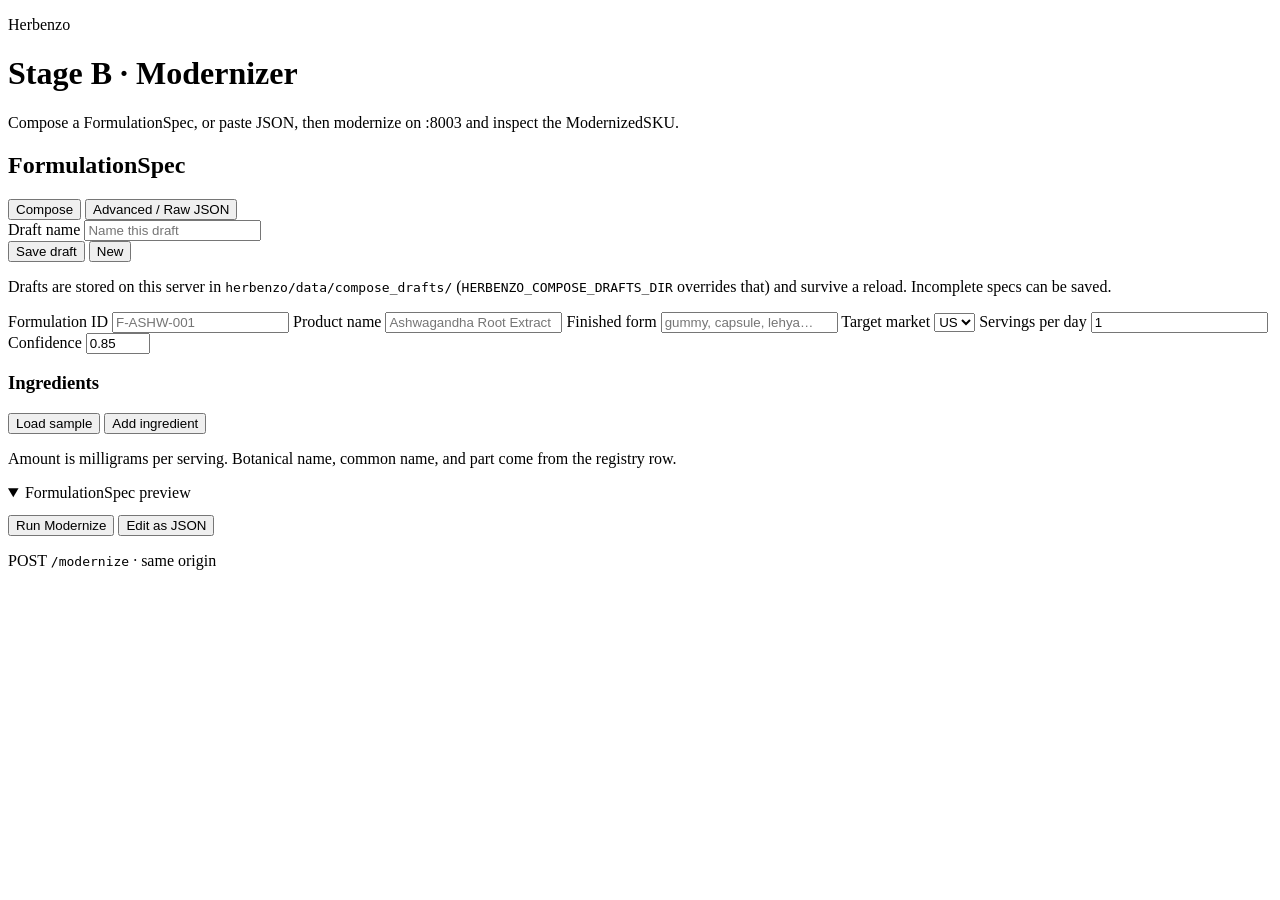
==== herbenzo/static/index.html @ 01990137 "Add a Stage B compose form and file-backed drafts. Humans can build a FormulationSpec from the regis" ====
<!DOCTYPE html>
<html lang="en">
<head>
  <meta charset="utf-8" />
  <meta name="viewport" content="width=device-width, initial-scale=1" />
  <title>Herbenzo · Stage B Modernizer</title>
  <link rel="preconnect" href="https://fonts.googleapis.com" />
  <link rel="preconnect" href="https://fonts.gstatic.com" crossorigin />
  <link href="https://fonts.googleapis.com/css2?family=Literata:opsz,wght@7..72,500;7..72,700&family=Sora:wght@400;500;600&display=swap" rel="stylesheet" />
  <link rel="stylesheet" href="/static/styles.css" />
</head>
<body>
  <div class="atmosphere" aria-hidden="true"></div>
  <main class="shell">
    <header class="brand">
      <p class="brand-mark">Herbenzo</p>
      <h1>Stage B · Modernizer</h1>
      <p class="lede">Compose a FormulationSpec, or paste JSON, then modernize on :8003 and inspect the ModernizedSKU.</p>
    </header>

    <section class="input-panel" aria-labelledby="input-heading">
      <div class="panel-head">
        <h2 id="input-heading">FormulationSpec</h2>
        <div class="mode-tabs" role="tablist" aria-label="How to provide a FormulationSpec">
          <button type="button" class="tab" id="tab-compose" role="tab" aria-selected="true" aria-controls="compose-panel">Compose</button>
          <button type="button" class="tab" id="tab-raw" role="tab" aria-selected="false" aria-controls="raw-panel">Advanced / Raw JSON</button>
        </div>
      </div>

      <div id="compose-panel" role="tabpanel" aria-labelledby="tab-compose">
        <div class="draft-bar">
          <label class="field draft-name">
            Draft name
            <input id="draft-name" type="text" maxlength="120" autocomplete="off" placeholder="Name this draft" />
          </label>
          <div class="actions">
            <button type="button" class="ghost" id="save-draft">Save draft</button>
            <button type="button" class="ghost" id="new-draft">New</button>
          </div>
        </div>
        <p class="hint">Drafts are stored on this server in <code>herbenzo/data/compose_drafts/</code> (<code>HERBENZO_COMPOSE_DRAFTS_DIR</code> overrides that) and survive a reload. Incomplete specs can be saved.</p>
        <div id="draft-list" class="draft-list" aria-live="polite"></div>

        <div class="field-grid">
          <label class="field">
            Formulation ID
            <input id="formulation-id" type="text" autocomplete="off" placeholder="F-ASHW-001" />
          </label>
          <label class="field">
            Product name
            <input id="product-name" type="text" autocomplete="off" placeholder="Ashwagandha Root Extract" />
          </label>
          <label class="field">
            Finished form
            <input id="dosage-form" type="text" list="dosage-presets" autocomplete="off" placeholder="gummy, capsule, lehya…" />
            <datalist id="dosage-presets">
              <option value="gummy"></option>
              <option value="capsule"></option>
              <option value="tablet"></option>
              <option value="powder"></option>
              <option value="syrup"></option>
              <option value="drink"></option>
              <option value="softgel"></option>
              <option value="oil"></option>
              <option value="tea"></option>
              <option value="lehya"></option>
              <option value="churna"></option>
              <option value="kwath"></option>
              <option value="avaleha"></option>
              <option value="gutika"></option>
            </datalist>
          </label>
          <label class="field">
            Target market
            <select id="target-market">
              <option value="US">US</option>
              <option value="EU">EU</option>
              <option value="NZ">NZ</option>
              <option value="AU">AU</option>
              <option value="IN">IN</option>
              <option value="UK">UK</option>
              <option value="CA">CA</option>
            </select>
          </label>
          <label class="field">
            Servings per day
            <input id="servings" type="number" min="1" step="1" inputmode="numeric" value="1" />
          </label>
          <label class="field">
            Confidence
            <input id="confidence" type="number" min="0" max="1" step="0.01" inputmode="decimal" value="0.85" />
          </label>
        </div>

        <div class="subhead">
          <h3>Ingredients</h3>
          <div class="actions">
            <button type="button" class="ghost" id="load-sample-compose">Load sample</button>
            <button type="button" class="ghost" id="add-ingredient">Add ingredient</button>
          </div>
        </div>
        <p class="hint">Amount is milligrams per serving. Botanical name, common name, and part come from the registry row.</p>
        <div id="ingredient-editors" class="ing-editors"></div>

        <details class="raw preview" open>
          <summary>FormulationSpec preview</summary>
          <pre id="spec-preview"></pre>
        </details>

        <div class="run-row">
          <button type="button" class="primary" id="compose-run">Run Modernize</button>
          <button type="button" class="ghost" id="edit-json">Edit as JSON</button>
          <p class="hint">POST <code>/modernize</code> · same origin</p>
        </div>
      </div>

      <div id="raw-panel" role="tabpanel" aria-labelledby="tab-raw" hidden>
        <div class="actions raw-actions">
          <button type="button" class="ghost" id="load-sample">Load sample</button>
          <label class="ghost file-btn">
            Upload JSON
            <input type="file" id="file-input" accept=".json,application/json" hidden />
          </label>
        </div>
        <textarea id="spec-input" spellcheck="false" rows="16" aria-label="FormulationSpec JSON"></textarea>
        <div class="run-row">
          <button type="button" class="primary" id="run-btn">Modernize</button>
          <p class="hint">POST <code>/modernize</code> · same origin</p>
        </div>
      </div>
    </section>

    <section class="status-panel" id="status-panel" hidden aria-live="polite">
      <p id="status-text"></p>
    </section>

    <section class="result-panel" id="result-panel" hidden aria-labelledby="result-heading">
      <div class="panel-head">
        <h2 id="result-heading">ModernizedSKU</h2>
        <p class="meta" id="result-meta"></p>
      </div>
      <div id="advisory-banner" class="advisory-banner" hidden></div>
      <div id="sku-summary" class="sku-summary"></div>
      <div id="ingredient-cards" class="ingredient-list"></div>
      <details class="raw">
        <summary>Raw JSON</summary>
        <pre id="raw-json"></pre>
      </details>
    </section>
  </main>
  <script src="/static/app.js"></script>
</body>
</html>
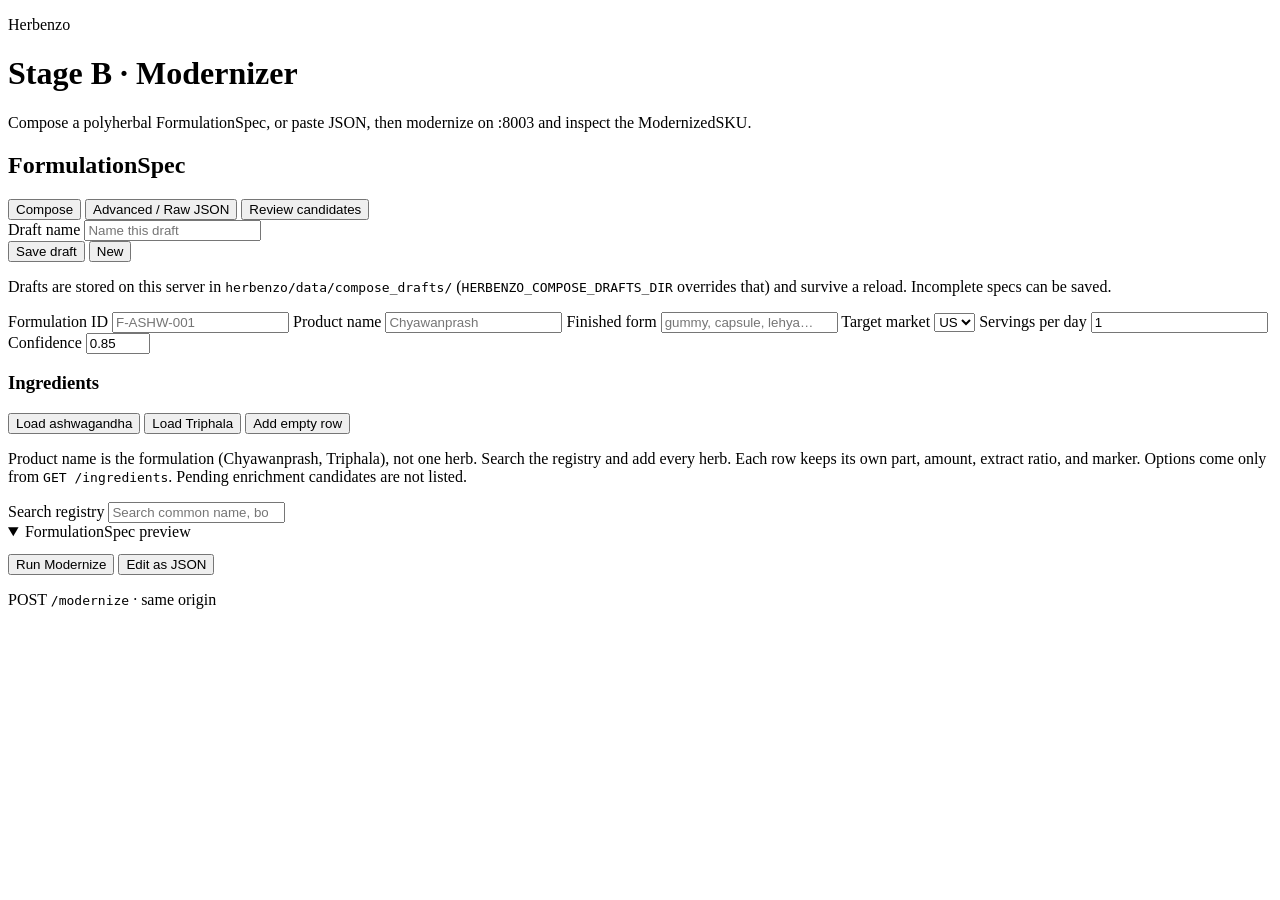
==== commit 37eb20ff: "Add gated ingredient enrichment and a polyherbal compose picker. Pending NCBI/PubChem candidates sta" ====
--- a/herbenzo/static/index.html
+++ b/herbenzo/static/index.html
@@ -15,7 +15,7 @@
     <header class="brand">
       <p class="brand-mark">Herbenzo</p>
       <h1>Stage B · Modernizer</h1>
-      <p class="lede">Compose a FormulationSpec, or paste JSON, then modernize on :8003 and inspect the ModernizedSKU.</p>
+      <p class="lede">Compose a polyherbal FormulationSpec, or paste JSON, then modernize on :8003 and inspect the ModernizedSKU.</p>
     </header>
 
     <section class="input-panel" aria-labelledby="input-heading">
@@ -24,6 +24,7 @@
         <div class="mode-tabs" role="tablist" aria-label="How to provide a FormulationSpec">
           <button type="button" class="tab" id="tab-compose" role="tab" aria-selected="true" aria-controls="compose-panel">Compose</button>
           <button type="button" class="tab" id="tab-raw" role="tab" aria-selected="false" aria-controls="raw-panel">Advanced / Raw JSON</button>
+          <button type="button" class="tab" id="tab-review" role="tab" aria-selected="false" aria-controls="review-panel">Review candidates</button>
         </div>
       </div>
 
@@ -48,7 +49,7 @@
           </label>
           <label class="field">
             Product name
-            <input id="product-name" type="text" autocomplete="off" placeholder="Ashwagandha Root Extract" />
+            <input id="product-name" type="text" autocomplete="off" placeholder="Chyawanprash" />
           </label>
           <label class="field">
             Finished form
@@ -95,11 +96,20 @@
         <div class="subhead">
           <h3>Ingredients</h3>
           <div class="actions">
-            <button type="button" class="ghost" id="load-sample-compose">Load sample</button>
-            <button type="button" class="ghost" id="add-ingredient">Add ingredient</button>
+            <button type="button" class="ghost" id="load-sample-compose">Load ashwagandha</button>
+            <button type="button" class="ghost" id="load-triphala">Load Triphala</button>
+            <button type="button" class="ghost" id="add-ingredient">Add empty row</button>
           </div>
         </div>
-        <p class="hint">Amount is milligrams per serving. Botanical name, common name, and part come from the registry row.</p>
+        <p class="hint">Product name is the formulation (Chyawanprash, Triphala), not one herb. Search the registry and add every herb. Each row keeps its own part, amount, extract ratio, and marker. Options come only from <code>GET /ingredients</code>. Pending enrichment candidates are not listed.</p>
+        <div class="picker">
+          <label class="field">
+            Search registry
+            <input id="ingredient-search" type="search" placeholder="Search common name, botanical name, or HB id" autocomplete="off" />
+          </label>
+          <ul id="ingredient-suggest" class="suggest" hidden></ul>
+          <div id="ingredient-chips" class="chips" aria-live="polite"></div>
+        </div>
         <div id="ingredient-editors" class="ing-editors"></div>
 
         <details class="raw preview" open>
@@ -112,6 +122,26 @@
           <button type="button" class="ghost" id="edit-json">Edit as JSON</button>
           <p class="hint">POST <code>/modernize</code> · same origin</p>
         </div>
+      </div>
+
+      <div id="review-panel" role="tabpanel" aria-labelledby="tab-review" hidden>
+        <p class="hint">Propose a species, then approve or reject the evidence bundle. Approval writes a curated <code>HB-*</code> row. Until then the herb is absent from the Compose picker and Stage B returns 422.</p>
+        <div class="field-grid">
+          <label class="field">
+            Species or common name
+            <input id="enrich-query" type="text" autocomplete="off" placeholder="Bacopa monnieri" />
+          </label>
+          <label class="field">
+            Part (optional)
+            <input id="enrich-part" type="text" autocomplete="off" placeholder="herb" />
+          </label>
+        </div>
+        <div class="run-row">
+          <button type="button" class="primary" id="enrich-propose">Propose candidate</button>
+          <button type="button" class="ghost" id="enrich-refresh">Refresh list</button>
+        </div>
+        <div id="candidate-list" class="candidate-list"></div>
+        <div id="candidate-detail" class="candidate-detail"></div>
       </div>
 
       <div id="raw-panel" role="tabpanel" aria-labelledby="tab-raw" hidden>
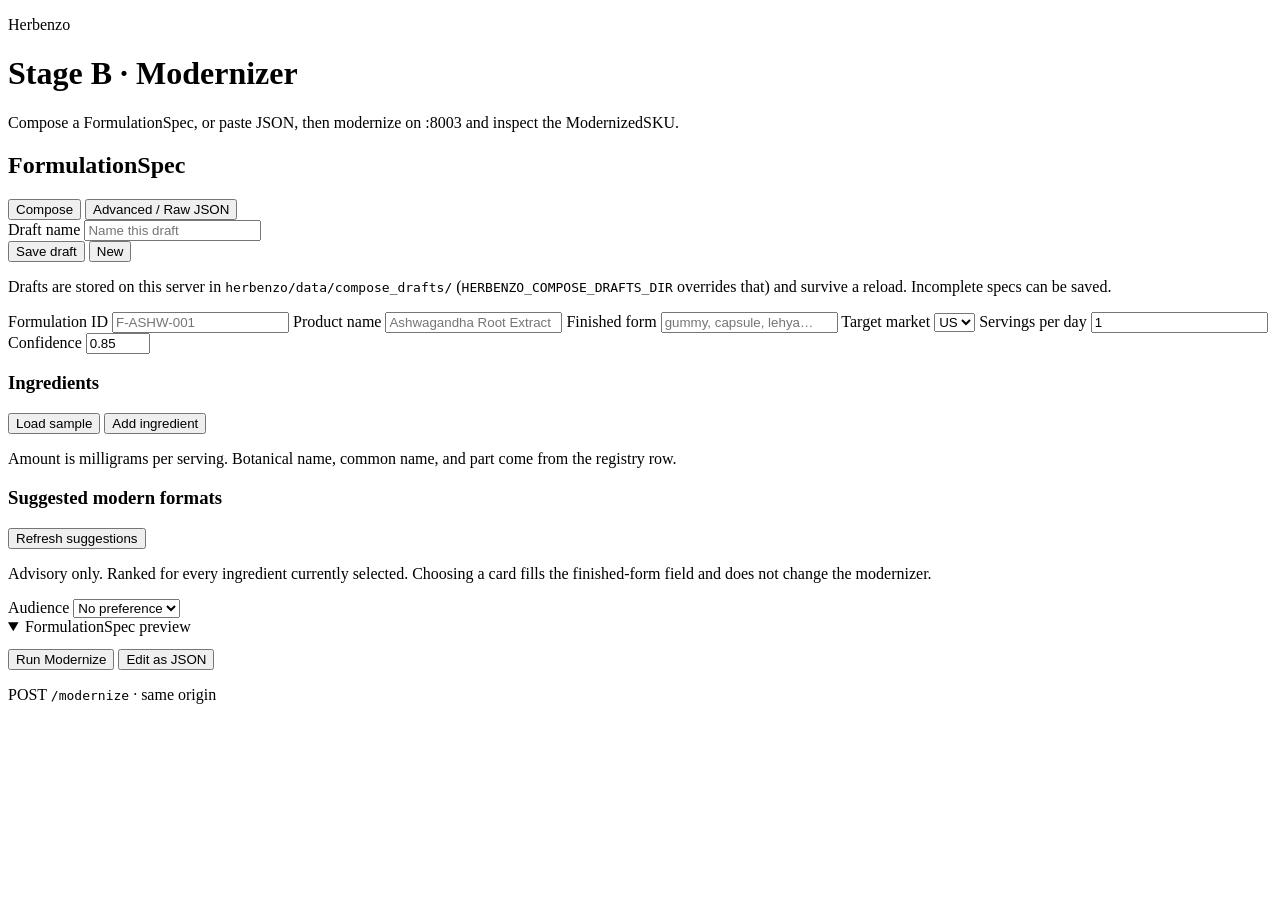
==== commit f453a2e8: "Add advisory modern format suggestions for Stage B. Rank textbook and market finished formats from a" ====
--- a/herbenzo/static/index.html
+++ b/herbenzo/static/index.html
@@ -8,6 +8,7 @@
   <link rel="preconnect" href="https://fonts.gstatic.com" crossorigin />
   <link href="https://fonts.googleapis.com/css2?family=Literata:opsz,wght@7..72,500;7..72,700&family=Sora:wght@400;500;600&display=swap" rel="stylesheet" />
   <link rel="stylesheet" href="/static/styles.css" />
+  <link rel="stylesheet" href="/static/format_suggestions.css" />
 </head>
 <body>
   <div class="atmosphere" aria-hidden="true"></div>
@@ -15,7 +16,7 @@
     <header class="brand">
       <p class="brand-mark">Herbenzo</p>
       <h1>Stage B · Modernizer</h1>
-      <p class="lede">Compose a polyherbal FormulationSpec, or paste JSON, then modernize on :8003 and inspect the ModernizedSKU.</p>
+      <p class="lede">Compose a FormulationSpec, or paste JSON, then modernize on :8003 and inspect the ModernizedSKU.</p>
     </header>
 
     <section class="input-panel" aria-labelledby="input-heading">
@@ -24,7 +25,6 @@
         <div class="mode-tabs" role="tablist" aria-label="How to provide a FormulationSpec">
           <button type="button" class="tab" id="tab-compose" role="tab" aria-selected="true" aria-controls="compose-panel">Compose</button>
           <button type="button" class="tab" id="tab-raw" role="tab" aria-selected="false" aria-controls="raw-panel">Advanced / Raw JSON</button>
-          <button type="button" class="tab" id="tab-review" role="tab" aria-selected="false" aria-controls="review-panel">Review candidates</button>
         </div>
       </div>
 
@@ -49,7 +49,7 @@
           </label>
           <label class="field">
             Product name
-            <input id="product-name" type="text" autocomplete="off" placeholder="Chyawanprash" />
+            <input id="product-name" type="text" autocomplete="off" placeholder="Ashwagandha Root Extract" />
           </label>
           <label class="field">
             Finished form
@@ -96,21 +96,31 @@
         <div class="subhead">
           <h3>Ingredients</h3>
           <div class="actions">
-            <button type="button" class="ghost" id="load-sample-compose">Load ashwagandha</button>
-            <button type="button" class="ghost" id="load-triphala">Load Triphala</button>
-            <button type="button" class="ghost" id="add-ingredient">Add empty row</button>
+            <button type="button" class="ghost" id="load-sample-compose">Load sample</button>
+            <button type="button" class="ghost" id="add-ingredient">Add ingredient</button>
           </div>
         </div>
-        <p class="hint">Product name is the formulation (Chyawanprash, Triphala), not one herb. Search the registry and add every herb. Each row keeps its own part, amount, extract ratio, and marker. Options come only from <code>GET /ingredients</code>. Pending enrichment candidates are not listed.</p>
-        <div class="picker">
-          <label class="field">
-            Search registry
-            <input id="ingredient-search" type="search" placeholder="Search common name, botanical name, or HB id" autocomplete="off" />
+        <p class="hint">Amount is milligrams per serving. Botanical name, common name, and part come from the registry row.</p>
+        <div id="ingredient-editors" class="ing-editors"></div>
+
+        <section id="format-suggestions" class="format-suggestions" aria-labelledby="format-suggestions-heading">
+          <div class="subhead">
+            <h3 id="format-suggestions-heading">Suggested modern formats</h3>
+            <button type="button" class="ghost" id="refresh-formats">Refresh suggestions</button>
+          </div>
+          <p class="hint">Advisory only. Ranked for every ingredient currently selected. Choosing a card fills the finished-form field and does not change the modernizer.</p>
+          <label class="field format-audience">
+            Audience
+            <select id="format-audience">
+              <option value="">No preference</option>
+              <option value="kids">Kids</option>
+              <option value="teens">Teens</option>
+              <option value="adults">Adults</option>
+              <option value="elderly">Elderly</option>
+            </select>
           </label>
-          <ul id="ingredient-suggest" class="suggest" hidden></ul>
-          <div id="ingredient-chips" class="chips" aria-live="polite"></div>
-        </div>
-        <div id="ingredient-editors" class="ing-editors"></div>
+          <div id="format-suggestion-cards" class="format-cards" aria-live="polite"></div>
+        </section>
 
         <details class="raw preview" open>
           <summary>FormulationSpec preview</summary>
@@ -122,26 +132,6 @@
           <button type="button" class="ghost" id="edit-json">Edit as JSON</button>
           <p class="hint">POST <code>/modernize</code> · same origin</p>
         </div>
-      </div>
-
-      <div id="review-panel" role="tabpanel" aria-labelledby="tab-review" hidden>
-        <p class="hint">Propose a species, then approve or reject the evidence bundle. Approval writes a curated <code>HB-*</code> row. Until then the herb is absent from the Compose picker and Stage B returns 422.</p>
-        <div class="field-grid">
-          <label class="field">
-            Species or common name
-            <input id="enrich-query" type="text" autocomplete="off" placeholder="Bacopa monnieri" />
-          </label>
-          <label class="field">
-            Part (optional)
-            <input id="enrich-part" type="text" autocomplete="off" placeholder="herb" />
-          </label>
-        </div>
-        <div class="run-row">
-          <button type="button" class="primary" id="enrich-propose">Propose candidate</button>
-          <button type="button" class="ghost" id="enrich-refresh">Refresh list</button>
-        </div>
-        <div id="candidate-list" class="candidate-list"></div>
-        <div id="candidate-detail" class="candidate-detail"></div>
       </div>
 
       <div id="raw-panel" role="tabpanel" aria-labelledby="tab-raw" hidden>
@@ -179,5 +169,6 @@
     </section>
   </main>
   <script src="/static/app.js"></script>
+  <script src="/static/format_suggestions.js"></script>
 </body>
 </html>
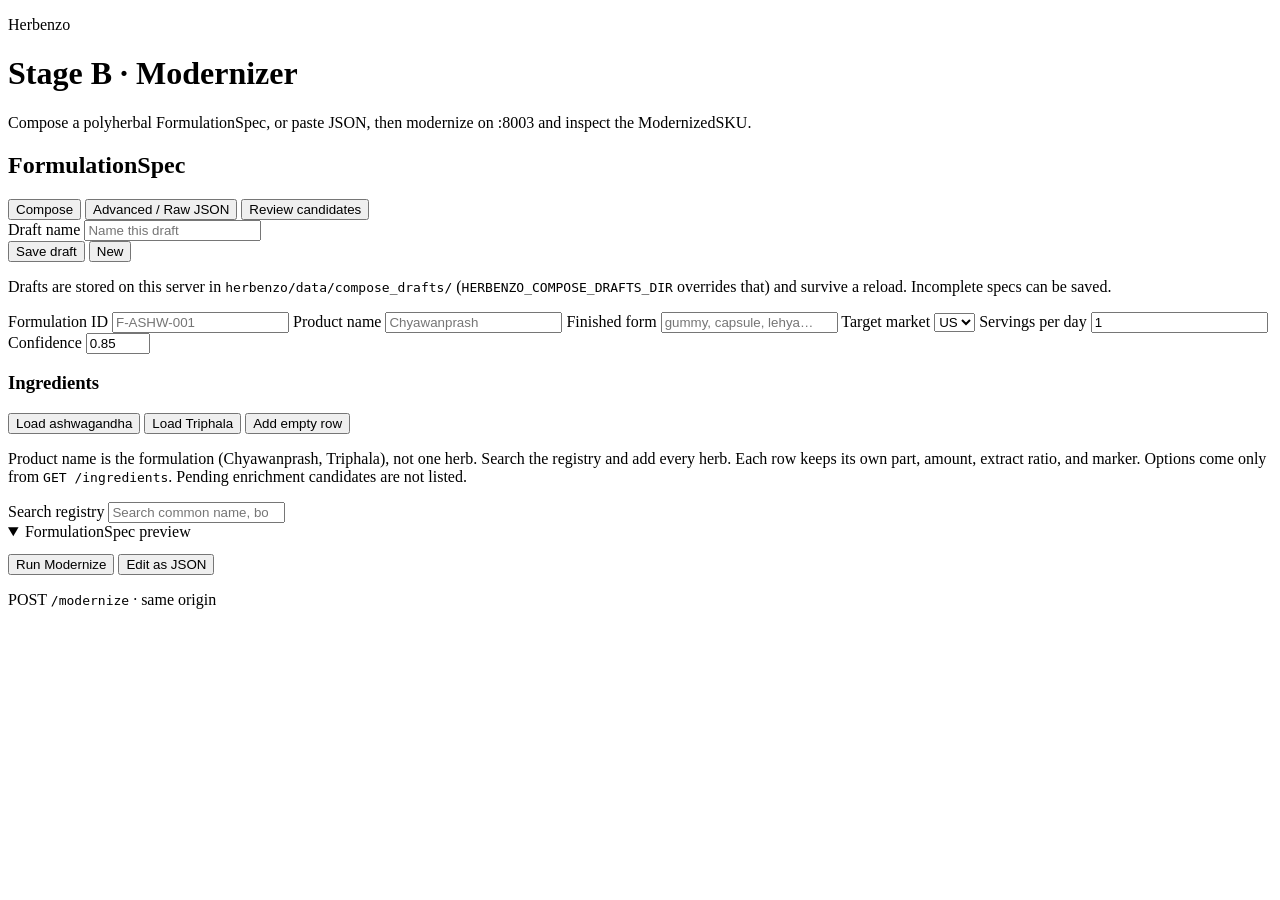
==== commit bec63a12: "Merge branch 'cursor/ingredient-enrichment-7294' into cursor/integration-2026-10-06-de0a NCBI/PubChe" ====
--- a/herbenzo/static/index.html
+++ b/herbenzo/static/index.html
@@ -8,7 +8,6 @@
   <link rel="preconnect" href="https://fonts.gstatic.com" crossorigin />
   <link href="https://fonts.googleapis.com/css2?family=Literata:opsz,wght@7..72,500;7..72,700&family=Sora:wght@400;500;600&display=swap" rel="stylesheet" />
   <link rel="stylesheet" href="/static/styles.css" />
-  <link rel="stylesheet" href="/static/format_suggestions.css" />
 </head>
 <body>
   <div class="atmosphere" aria-hidden="true"></div>
@@ -16,7 +15,7 @@
     <header class="brand">
       <p class="brand-mark">Herbenzo</p>
       <h1>Stage B · Modernizer</h1>
-      <p class="lede">Compose a FormulationSpec, or paste JSON, then modernize on :8003 and inspect the ModernizedSKU.</p>
+      <p class="lede">Compose a polyherbal FormulationSpec, or paste JSON, then modernize on :8003 and inspect the ModernizedSKU.</p>
     </header>
 
     <section class="input-panel" aria-labelledby="input-heading">
@@ -25,6 +24,7 @@
         <div class="mode-tabs" role="tablist" aria-label="How to provide a FormulationSpec">
           <button type="button" class="tab" id="tab-compose" role="tab" aria-selected="true" aria-controls="compose-panel">Compose</button>
           <button type="button" class="tab" id="tab-raw" role="tab" aria-selected="false" aria-controls="raw-panel">Advanced / Raw JSON</button>
+          <button type="button" class="tab" id="tab-review" role="tab" aria-selected="false" aria-controls="review-panel">Review candidates</button>
         </div>
       </div>
 
@@ -49,7 +49,7 @@
           </label>
           <label class="field">
             Product name
-            <input id="product-name" type="text" autocomplete="off" placeholder="Ashwagandha Root Extract" />
+            <input id="product-name" type="text" autocomplete="off" placeholder="Chyawanprash" />
           </label>
           <label class="field">
             Finished form
@@ -96,31 +96,21 @@
         <div class="subhead">
           <h3>Ingredients</h3>
           <div class="actions">
-            <button type="button" class="ghost" id="load-sample-compose">Load sample</button>
-            <button type="button" class="ghost" id="add-ingredient">Add ingredient</button>
+            <button type="button" class="ghost" id="load-sample-compose">Load ashwagandha</button>
+            <button type="button" class="ghost" id="load-triphala">Load Triphala</button>
+            <button type="button" class="ghost" id="add-ingredient">Add empty row</button>
           </div>
         </div>
-        <p class="hint">Amount is milligrams per serving. Botanical name, common name, and part come from the registry row.</p>
+        <p class="hint">Product name is the formulation (Chyawanprash, Triphala), not one herb. Search the registry and add every herb. Each row keeps its own part, amount, extract ratio, and marker. Options come only from <code>GET /ingredients</code>. Pending enrichment candidates are not listed.</p>
+        <div class="picker">
+          <label class="field">
+            Search registry
+            <input id="ingredient-search" type="search" placeholder="Search common name, botanical name, or HB id" autocomplete="off" />
+          </label>
+          <ul id="ingredient-suggest" class="suggest" hidden></ul>
+          <div id="ingredient-chips" class="chips" aria-live="polite"></div>
+        </div>
         <div id="ingredient-editors" class="ing-editors"></div>
-
-        <section id="format-suggestions" class="format-suggestions" aria-labelledby="format-suggestions-heading">
-          <div class="subhead">
-            <h3 id="format-suggestions-heading">Suggested modern formats</h3>
-            <button type="button" class="ghost" id="refresh-formats">Refresh suggestions</button>
-          </div>
-          <p class="hint">Advisory only. Ranked for every ingredient currently selected. Choosing a card fills the finished-form field and does not change the modernizer.</p>
-          <label class="field format-audience">
-            Audience
-            <select id="format-audience">
-              <option value="">No preference</option>
-              <option value="kids">Kids</option>
-              <option value="teens">Teens</option>
-              <option value="adults">Adults</option>
-              <option value="elderly">Elderly</option>
-            </select>
-          </label>
-          <div id="format-suggestion-cards" class="format-cards" aria-live="polite"></div>
-        </section>
 
         <details class="raw preview" open>
           <summary>FormulationSpec preview</summary>
@@ -132,6 +122,26 @@
           <button type="button" class="ghost" id="edit-json">Edit as JSON</button>
           <p class="hint">POST <code>/modernize</code> · same origin</p>
         </div>
+      </div>
+
+      <div id="review-panel" role="tabpanel" aria-labelledby="tab-review" hidden>
+        <p class="hint">Propose a species, then approve or reject the evidence bundle. Approval writes a curated <code>HB-*</code> row. Until then the herb is absent from the Compose picker and Stage B returns 422.</p>
+        <div class="field-grid">
+          <label class="field">
+            Species or common name
+            <input id="enrich-query" type="text" autocomplete="off" placeholder="Bacopa monnieri" />
+          </label>
+          <label class="field">
+            Part (optional)
+            <input id="enrich-part" type="text" autocomplete="off" placeholder="herb" />
+          </label>
+        </div>
+        <div class="run-row">
+          <button type="button" class="primary" id="enrich-propose">Propose candidate</button>
+          <button type="button" class="ghost" id="enrich-refresh">Refresh list</button>
+        </div>
+        <div id="candidate-list" class="candidate-list"></div>
+        <div id="candidate-detail" class="candidate-detail"></div>
       </div>
 
       <div id="raw-panel" role="tabpanel" aria-labelledby="tab-raw" hidden>
@@ -169,6 +179,5 @@
     </section>
   </main>
   <script src="/static/app.js"></script>
-  <script src="/static/format_suggestions.js"></script>
 </body>
 </html>
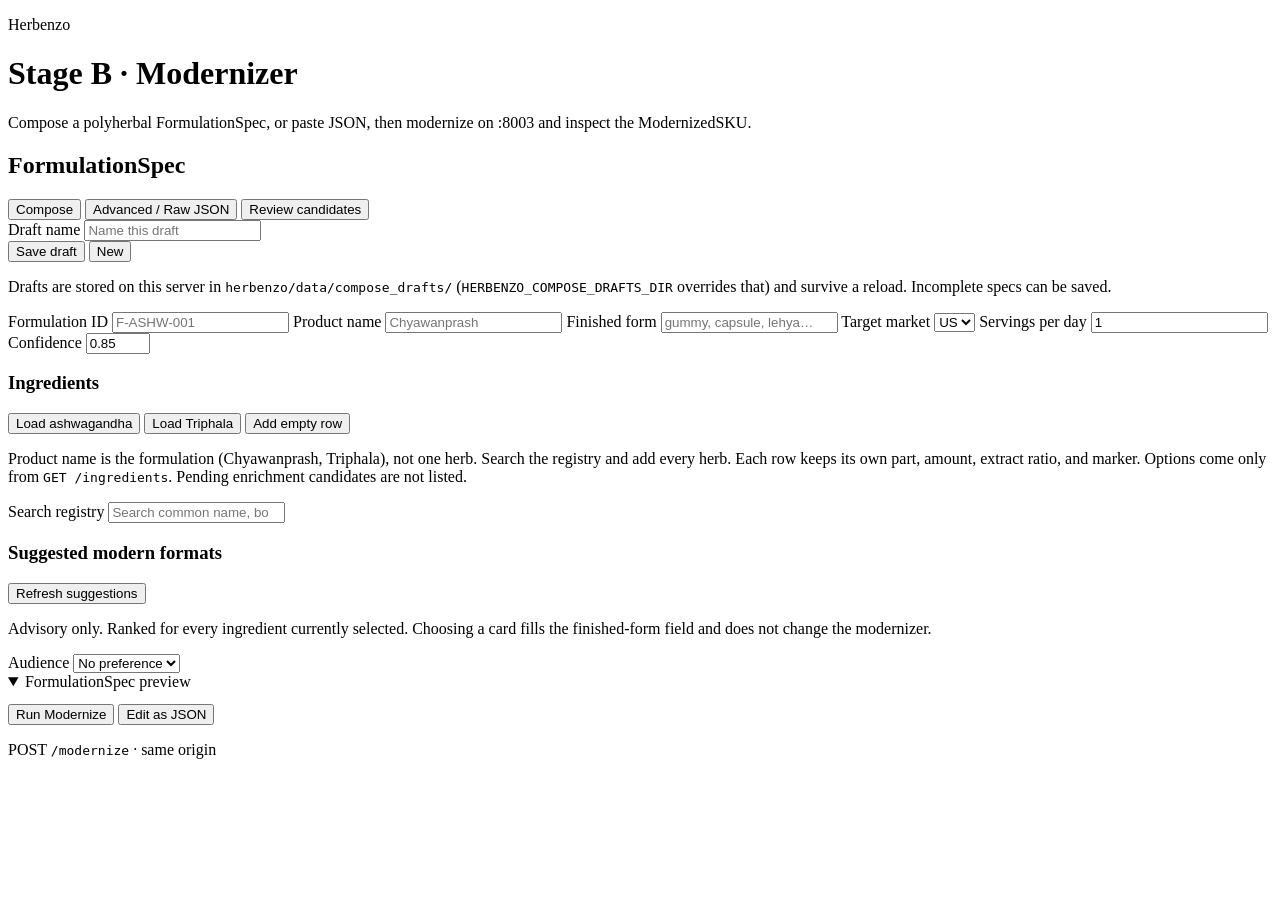
==== commit a14b903d: "Merge branch 'cursor/modern-format-suggestions-9ecd' into cursor/integration-2026-10-06-de0a Advisor" ====
--- a/herbenzo/static/index.html
+++ b/herbenzo/static/index.html
@@ -8,6 +8,7 @@
   <link rel="preconnect" href="https://fonts.gstatic.com" crossorigin />
   <link href="https://fonts.googleapis.com/css2?family=Literata:opsz,wght@7..72,500;7..72,700&family=Sora:wght@400;500;600&display=swap" rel="stylesheet" />
   <link rel="stylesheet" href="/static/styles.css" />
+  <link rel="stylesheet" href="/static/format_suggestions.css" />
 </head>
 <body>
   <div class="atmosphere" aria-hidden="true"></div>
@@ -112,6 +113,25 @@
         </div>
         <div id="ingredient-editors" class="ing-editors"></div>
 
+        <section id="format-suggestions" class="format-suggestions" aria-labelledby="format-suggestions-heading">
+          <div class="subhead">
+            <h3 id="format-suggestions-heading">Suggested modern formats</h3>
+            <button type="button" class="ghost" id="refresh-formats">Refresh suggestions</button>
+          </div>
+          <p class="hint">Advisory only. Ranked for every ingredient currently selected. Choosing a card fills the finished-form field and does not change the modernizer.</p>
+          <label class="field format-audience">
+            Audience
+            <select id="format-audience">
+              <option value="">No preference</option>
+              <option value="kids">Kids</option>
+              <option value="teens">Teens</option>
+              <option value="adults">Adults</option>
+              <option value="elderly">Elderly</option>
+            </select>
+          </label>
+          <div id="format-suggestion-cards" class="format-cards" aria-live="polite"></div>
+        </section>
+
         <details class="raw preview" open>
           <summary>FormulationSpec preview</summary>
           <pre id="spec-preview"></pre>
@@ -179,5 +199,6 @@
     </section>
   </main>
   <script src="/static/app.js"></script>
+  <script src="/static/format_suggestions.js"></script>
 </body>
 </html>
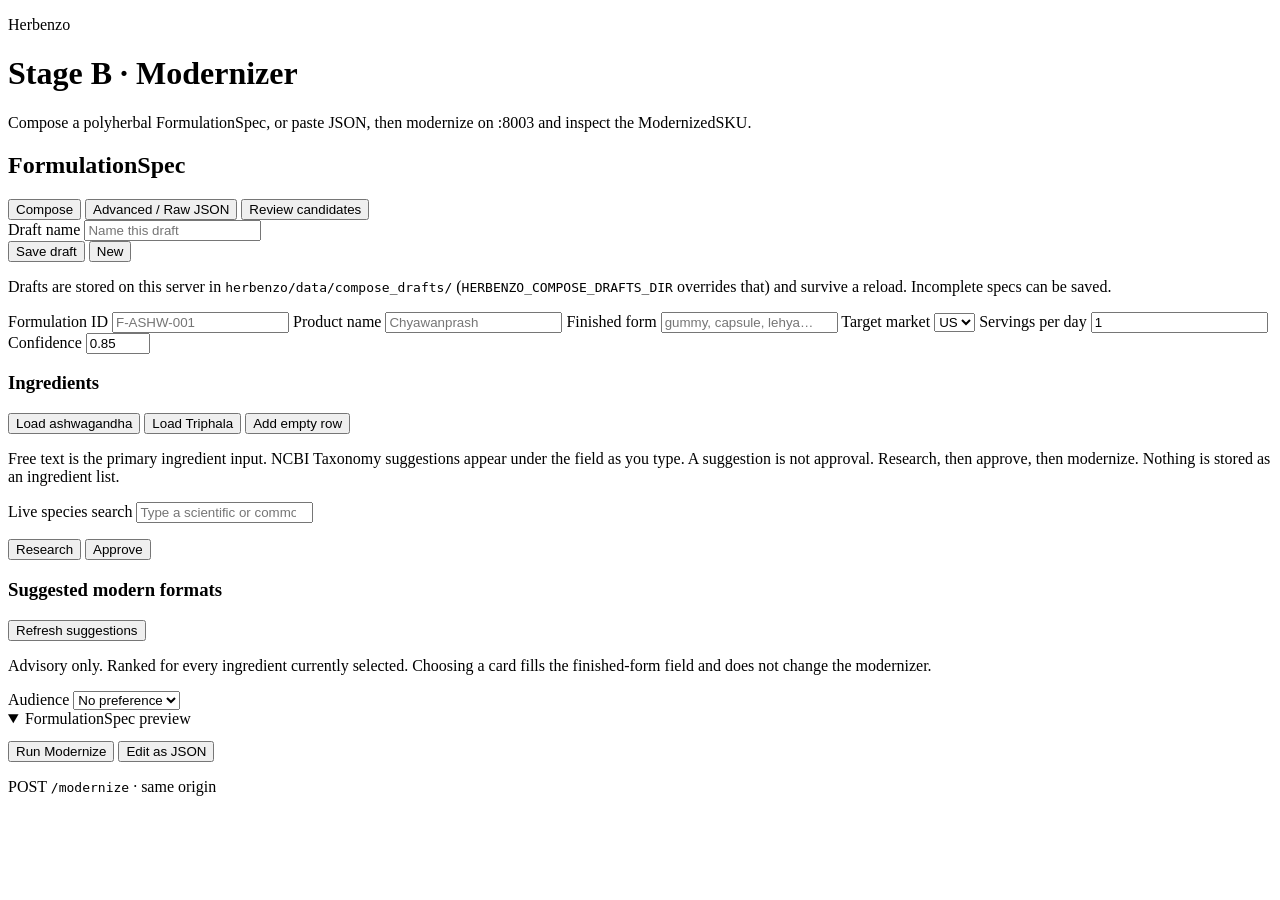
==== commit 3a0efa52: "Remove the ingredient registry and research every name live. Approval now requires a species-rank NC" ====
--- a/herbenzo/static/index.html
+++ b/herbenzo/static/index.html
@@ -102,13 +102,19 @@
             <button type="button" class="ghost" id="add-ingredient">Add empty row</button>
           </div>
         </div>
-        <p class="hint">Product name is the formulation (Chyawanprash, Triphala), not one herb. Search the registry and add every herb. Each row keeps its own part, amount, extract ratio, and marker. Options come only from <code>GET /ingredients</code>. Pending enrichment candidates are not listed.</p>
+        <p class="hint">Free text is the primary ingredient input. NCBI Taxonomy suggestions appear under the field as you type. A suggestion is not approval. Research, then approve, then modernize. Nothing is stored as an ingredient list.</p>
         <div class="picker">
           <label class="field">
-            Search registry
-            <input id="ingredient-search" type="search" placeholder="Search common name, botanical name, or HB id" autocomplete="off" />
-          </label>
+            Live species search
+            <input id="ingredient-search" type="search" placeholder="Type a scientific or common name" autocomplete="off" />
+          </label>
+          <p id="ingredient-suggest-status" class="hint" aria-live="polite"></p>
           <ul id="ingredient-suggest" class="suggest" hidden></ul>
+          <div class="actions">
+            <button type="button" class="primary" id="ingredient-research">Research</button>
+            <button type="button" class="ghost" id="ingredient-approve">Approve</button>
+          </div>
+          <div id="research-evidence" class="hint"></div>
           <div id="ingredient-chips" class="chips" aria-live="polite"></div>
         </div>
         <div id="ingredient-editors" class="ing-editors"></div>
@@ -145,7 +151,7 @@
       </div>
 
       <div id="review-panel" role="tabpanel" aria-labelledby="tab-review" hidden>
-        <p class="hint">Propose a species, then approve or reject the evidence bundle. Approval writes a curated <code>HB-*</code> row. Until then the herb is absent from the Compose picker and Stage B returns 422.</p>
+        <p class="hint">Research runs live NCBI and PubChem lookups. Approval is kept on this draft only. It is not written to an ingredient list. NCBI Taxonomy powers the Compose suggestions.</p>
         <div class="field-grid">
           <label class="field">
             Species or common name
@@ -157,8 +163,8 @@
           </label>
         </div>
         <div class="run-row">
-          <button type="button" class="primary" id="enrich-propose">Propose candidate</button>
-          <button type="button" class="ghost" id="enrich-refresh">Refresh list</button>
+          <button type="button" class="primary" id="enrich-propose">Research</button>
+          <button type="button" class="ghost" id="enrich-refresh">Clear</button>
         </div>
         <div id="candidate-list" class="candidate-list"></div>
         <div id="candidate-detail" class="candidate-detail"></div>
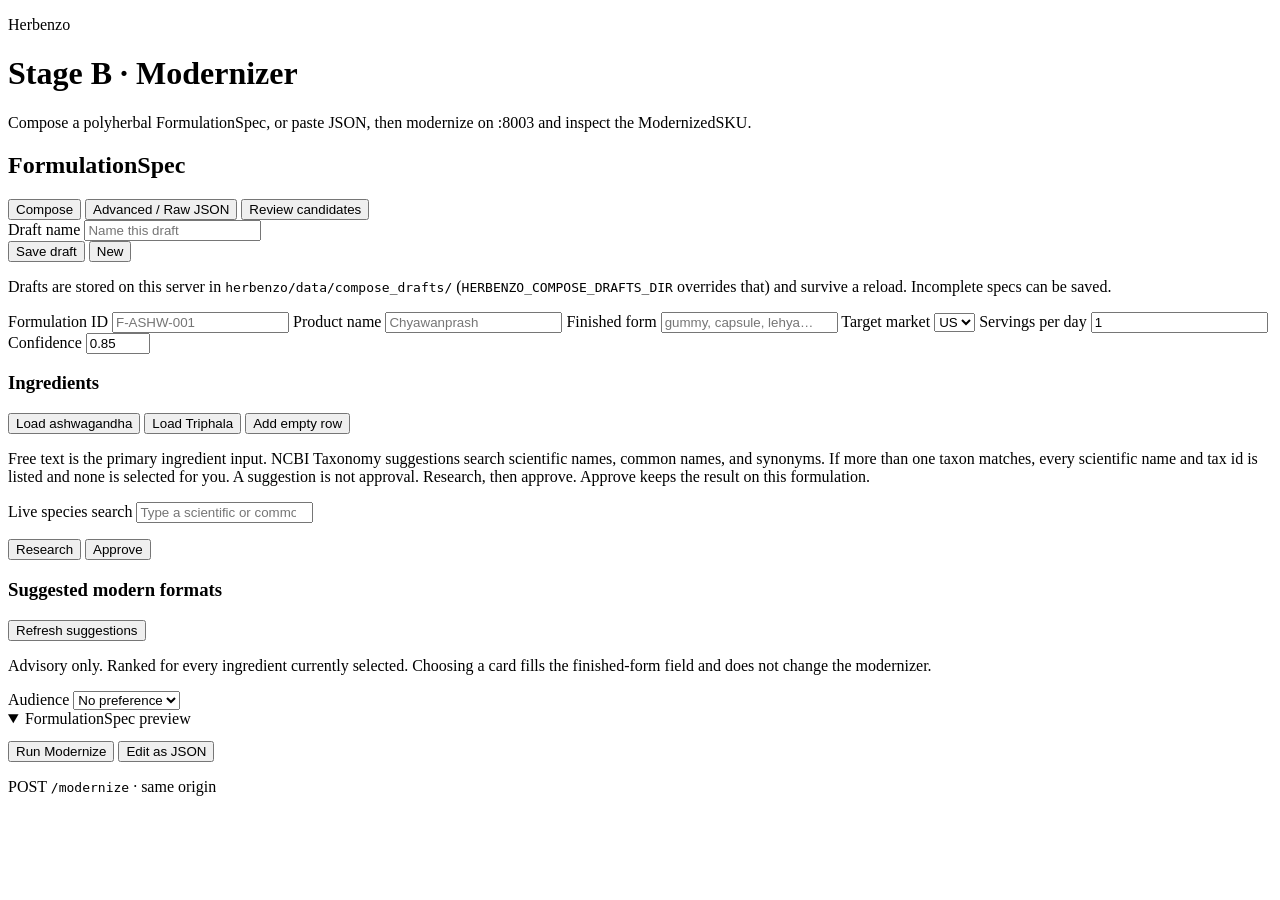
==== commit 1227708a: "Hold Compose approvals on the formulation and list every taxon. Approve posts the live candidate and" ====
--- a/herbenzo/static/index.html
+++ b/herbenzo/static/index.html
@@ -102,7 +102,7 @@
             <button type="button" class="ghost" id="add-ingredient">Add empty row</button>
           </div>
         </div>
-        <p class="hint">Free text is the primary ingredient input. NCBI Taxonomy suggestions appear under the field as you type. A suggestion is not approval. Research, then approve, then modernize. Nothing is stored as an ingredient list.</p>
+        <p class="hint">Free text is the primary ingredient input. NCBI Taxonomy suggestions search scientific names, common names, and synonyms. If more than one taxon matches, every scientific name and tax id is listed and none is selected for you. A suggestion is not approval. Research, then approve. Approve keeps the result on this formulation.</p>
         <div class="picker">
           <label class="field">
             Live species search
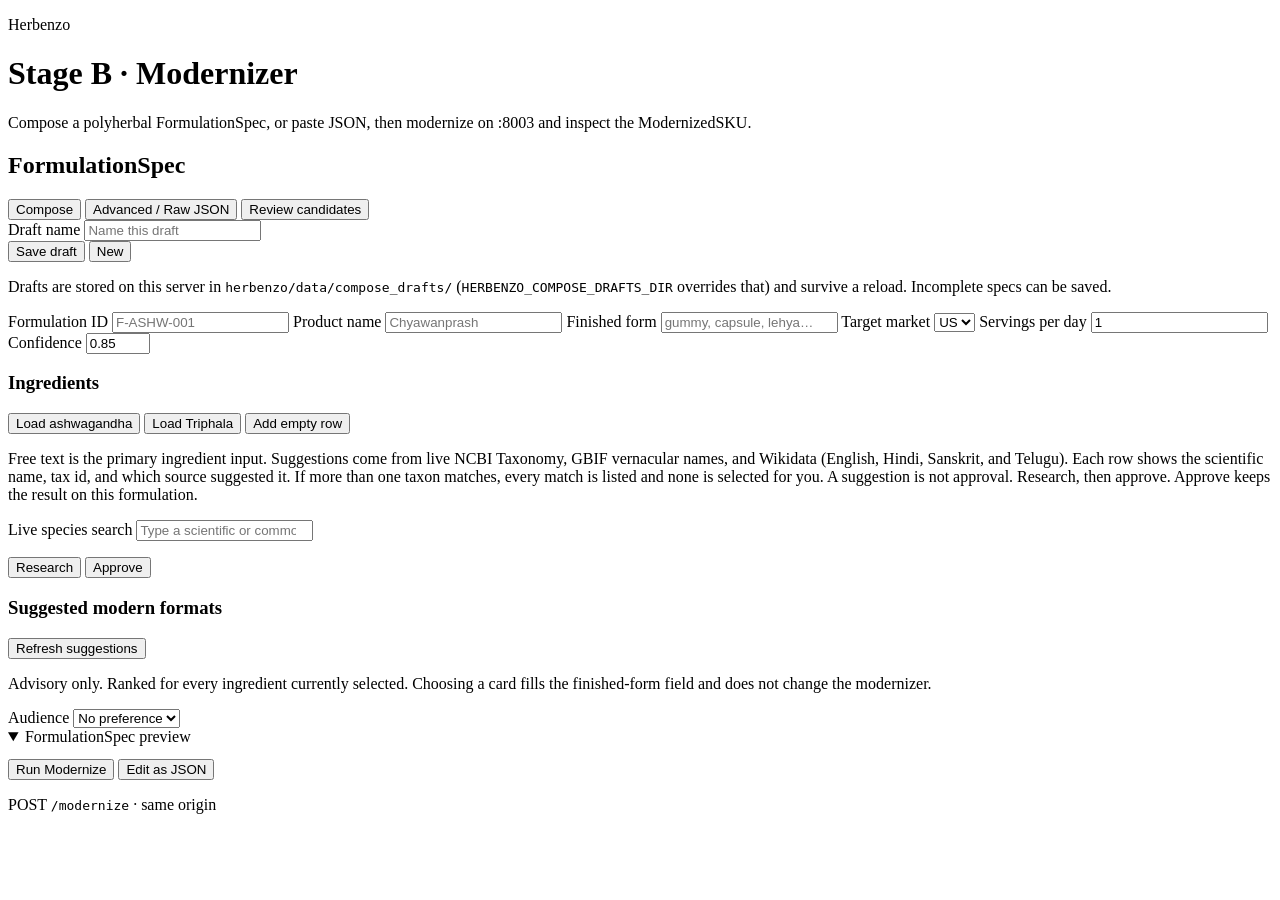
==== commit a839eb46: "Add live GBIF and Wikidata common names to suggestions. NCBI still confirms every binomial at specie" ====
--- a/herbenzo/static/index.html
+++ b/herbenzo/static/index.html
@@ -102,7 +102,7 @@
             <button type="button" class="ghost" id="add-ingredient">Add empty row</button>
           </div>
         </div>
-        <p class="hint">Free text is the primary ingredient input. NCBI Taxonomy suggestions search scientific names, common names, and synonyms. If more than one taxon matches, every scientific name and tax id is listed and none is selected for you. A suggestion is not approval. Research, then approve. Approve keeps the result on this formulation.</p>
+        <p class="hint">Free text is the primary ingredient input. Suggestions come from live NCBI Taxonomy, GBIF vernacular names, and Wikidata (English, Hindi, Sanskrit, and Telugu). Each row shows the scientific name, tax id, and which source suggested it. If more than one taxon matches, every match is listed and none is selected for you. A suggestion is not approval. Research, then approve. Approve keeps the result on this formulation.</p>
         <div class="picker">
           <label class="field">
             Live species search
@@ -151,7 +151,7 @@
       </div>
 
       <div id="review-panel" role="tabpanel" aria-labelledby="tab-review" hidden>
-        <p class="hint">Research runs live NCBI and PubChem lookups. Approval is kept on this draft only. It is not written to an ingredient list. NCBI Taxonomy powers the Compose suggestions.</p>
+        <p class="hint">Research runs live NCBI and PubChem lookups. Approval is kept on this draft only. It is not written to an ingredient list. Compose suggestions also ask GBIF and Wikidata for common names, then confirm each binomial on NCBI.</p>
         <div class="field-grid">
           <label class="field">
             Species or common name
